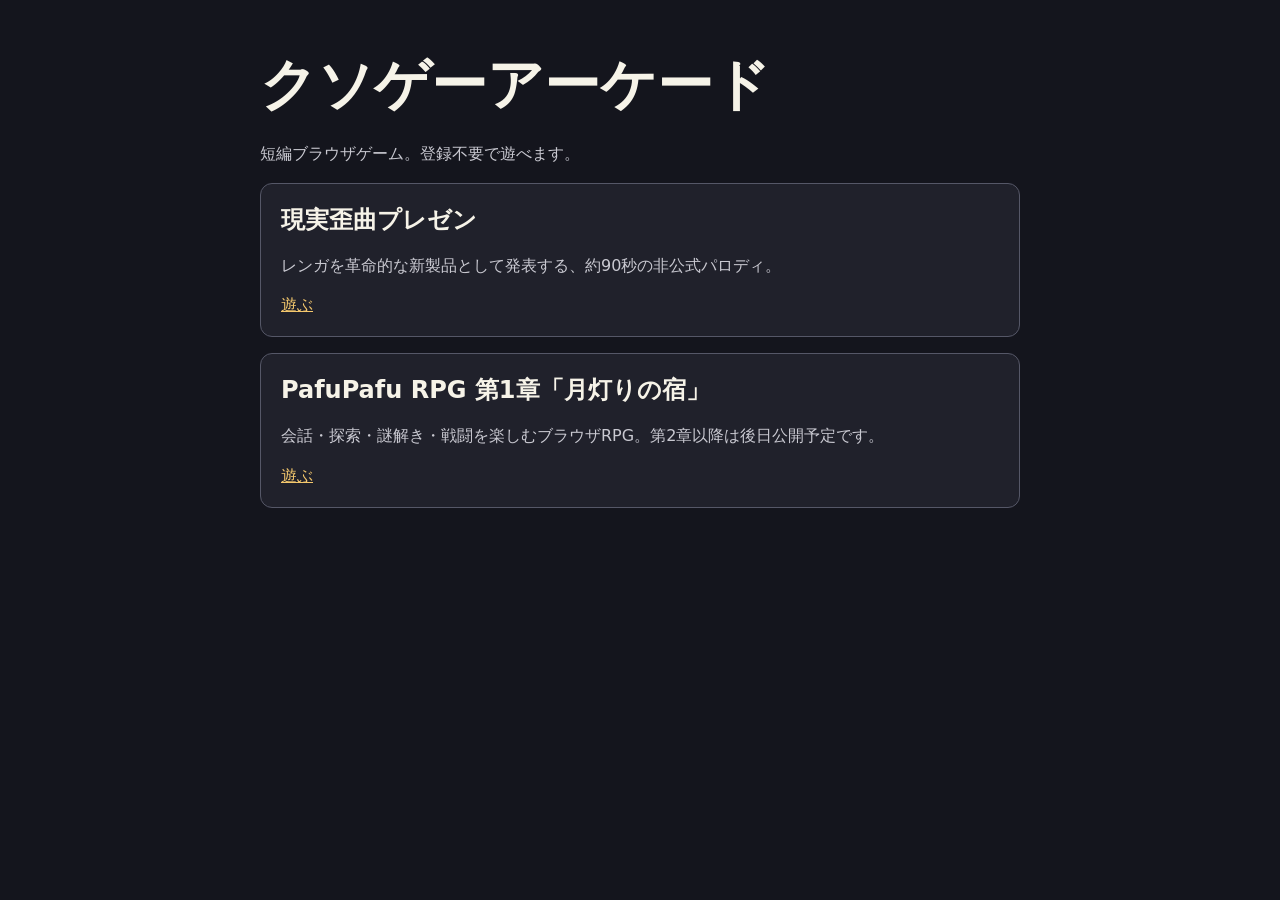
==== index.html @ 446a6a40 "クソゲー2作品を独立サイトへ公開する" ====
<!doctype html>
<html lang="ja">
<head>
  <meta charset="utf-8">
  <meta name="viewport" content="width=device-width, initial-scale=1">
  <meta name="description" content="クソゲーアーケードの短編ブラウザゲームを遊ぶ。">
  <link rel="canonical" href="https://donmecha.github.io/kusoge-arcade/">
  <title>クソゲーアーケード</title>
  <style>
    :root { color-scheme: dark; font-family: system-ui, sans-serif; }
    body { margin: 0; background: #14151d; color: #f6f3e8; }
    main { max-width: 760px; margin: 0 auto; padding: 3rem 1.25rem; }
    h1 { font-size: clamp(2rem, 7vw, 3.5rem); margin: 0 0 .5rem; }
    p { color: #c9c9d1; line-height: 1.7; }
    ul { list-style: none; padding: 0; display: grid; gap: 1rem; }
    li { border: 1px solid #555767; border-radius: 12px; padding: 1.25rem; background: #20212b; }
    h2 { margin: 0 0 .3rem; }
    a { color: #f4c86d; }
    a:focus-visible { outline: 3px solid #f4c86d; outline-offset: 4px; }
  </style>
</head>
<body>
<main>
  <h1>クソゲーアーケード</h1>
  <p>短編ブラウザゲーム。登録不要で遊べます。</p>
  <ul>
    <li><h2>現実歪曲プレゼン</h2><p>レンガを革命的な新製品として発表する、約90秒の非公式パロディ。</p><a href="games/reality-distortion-presentation/">遊ぶ</a></li>
    <li><h2>PafuPafu RPG 第1章「月灯りの宿」</h2><p>会話・探索・謎解き・戦闘を楽しむブラウザRPG。第2章以降は後日公開予定です。</p><a href="games/pafupafu-rpg/">遊ぶ</a></li>
  </ul>
</main>
</body>
</html>
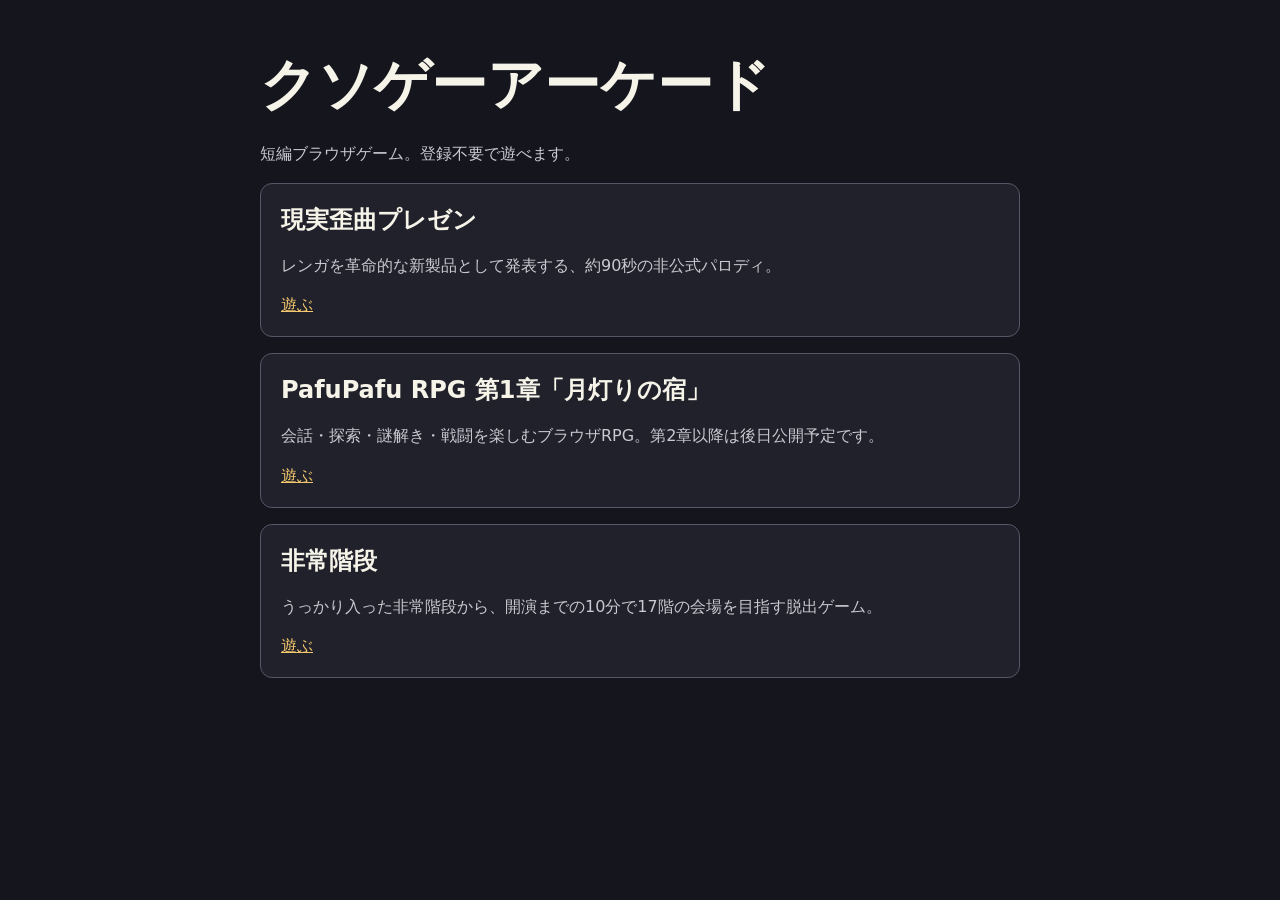
==== commit 258188bb: "クソゲーアーケードに脱出ゲーム「非常階段」を追加 Co-Authored-By: Claude Opus 5.5 <noreply@anthropic.com>" ====
--- a/index.html
+++ b/index.html
@@ -26,6 +26,7 @@
   <ul>
     <li><h2>現実歪曲プレゼン</h2><p>レンガを革命的な新製品として発表する、約90秒の非公式パロディ。</p><a href="games/reality-distortion-presentation/">遊ぶ</a></li>
     <li><h2>PafuPafu RPG 第1章「月灯りの宿」</h2><p>会話・探索・謎解き・戦闘を楽しむブラウザRPG。第2章以降は後日公開予定です。</p><a href="games/pafupafu-rpg/">遊ぶ</a></li>
+    <li><h2>非常階段</h2><p>うっかり入った非常階段から、開演までの10分で17階の会場を目指す脱出ゲーム。</p><a href="games/stairwell/">遊ぶ</a></li>
   </ul>
 </main>
 </body>
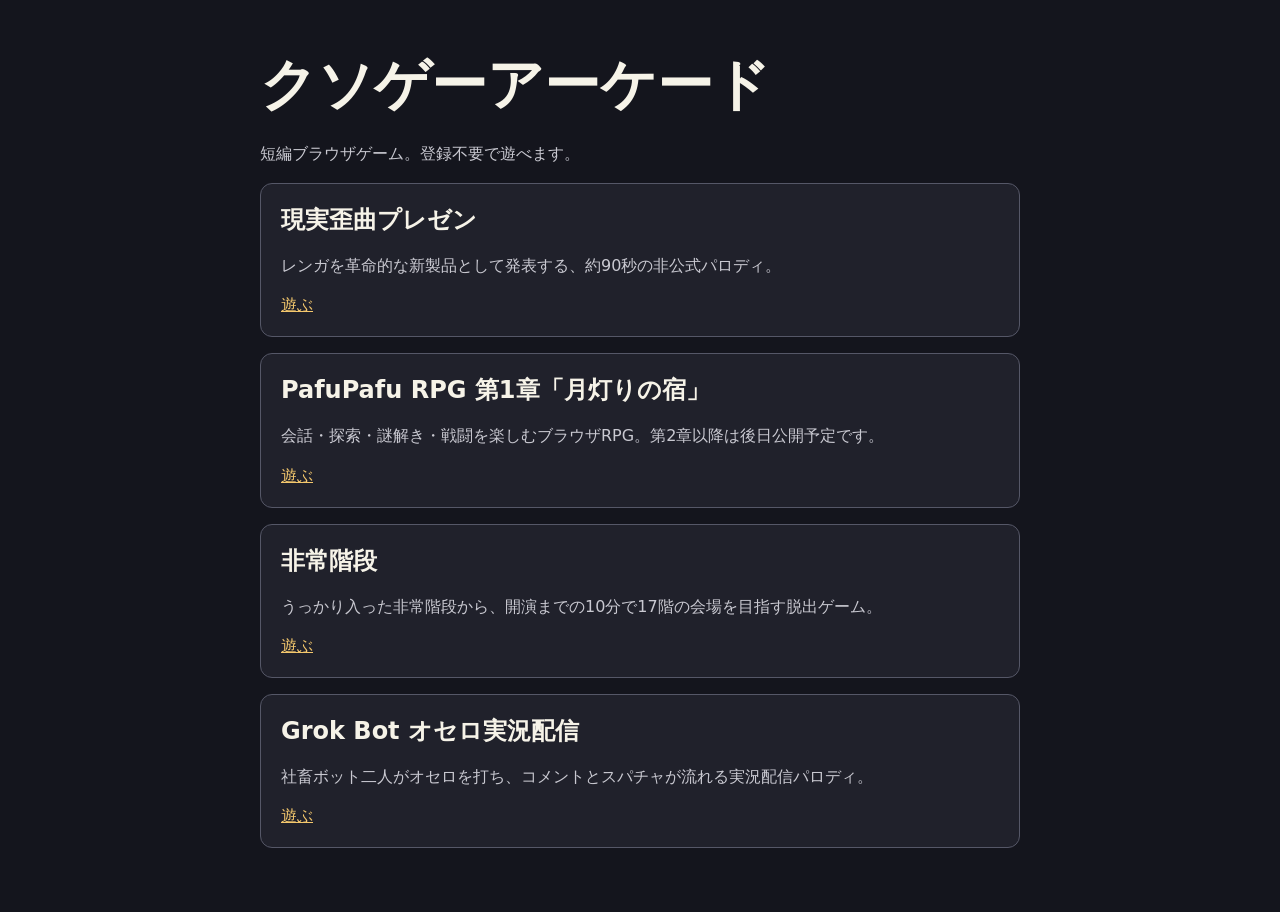
==== commit cec24c6e: "クソゲーアーケードに「Grok Bot オセロ実況配信」を追加 静的ページとして games/othello-stream/ に置き、一覧へ載せる。実在の投稿と非公開の検索手順はサンプルコメントと公開" ====
--- a/index.html
+++ b/index.html
@@ -27,6 +27,7 @@
     <li><h2>現実歪曲プレゼン</h2><p>レンガを革命的な新製品として発表する、約90秒の非公式パロディ。</p><a href="games/reality-distortion-presentation/">遊ぶ</a></li>
     <li><h2>PafuPafu RPG 第1章「月灯りの宿」</h2><p>会話・探索・謎解き・戦闘を楽しむブラウザRPG。第2章以降は後日公開予定です。</p><a href="games/pafupafu-rpg/">遊ぶ</a></li>
     <li><h2>非常階段</h2><p>うっかり入った非常階段から、開演までの10分で17階の会場を目指す脱出ゲーム。</p><a href="games/stairwell/">遊ぶ</a></li>
+    <li><h2>Grok Bot オセロ実況配信</h2><p>社畜ボット二人がオセロを打ち、コメントとスパチャが流れる実況配信パロディ。</p><a href="games/othello-stream/">遊ぶ</a></li>
   </ul>
 </main>
 </body>
